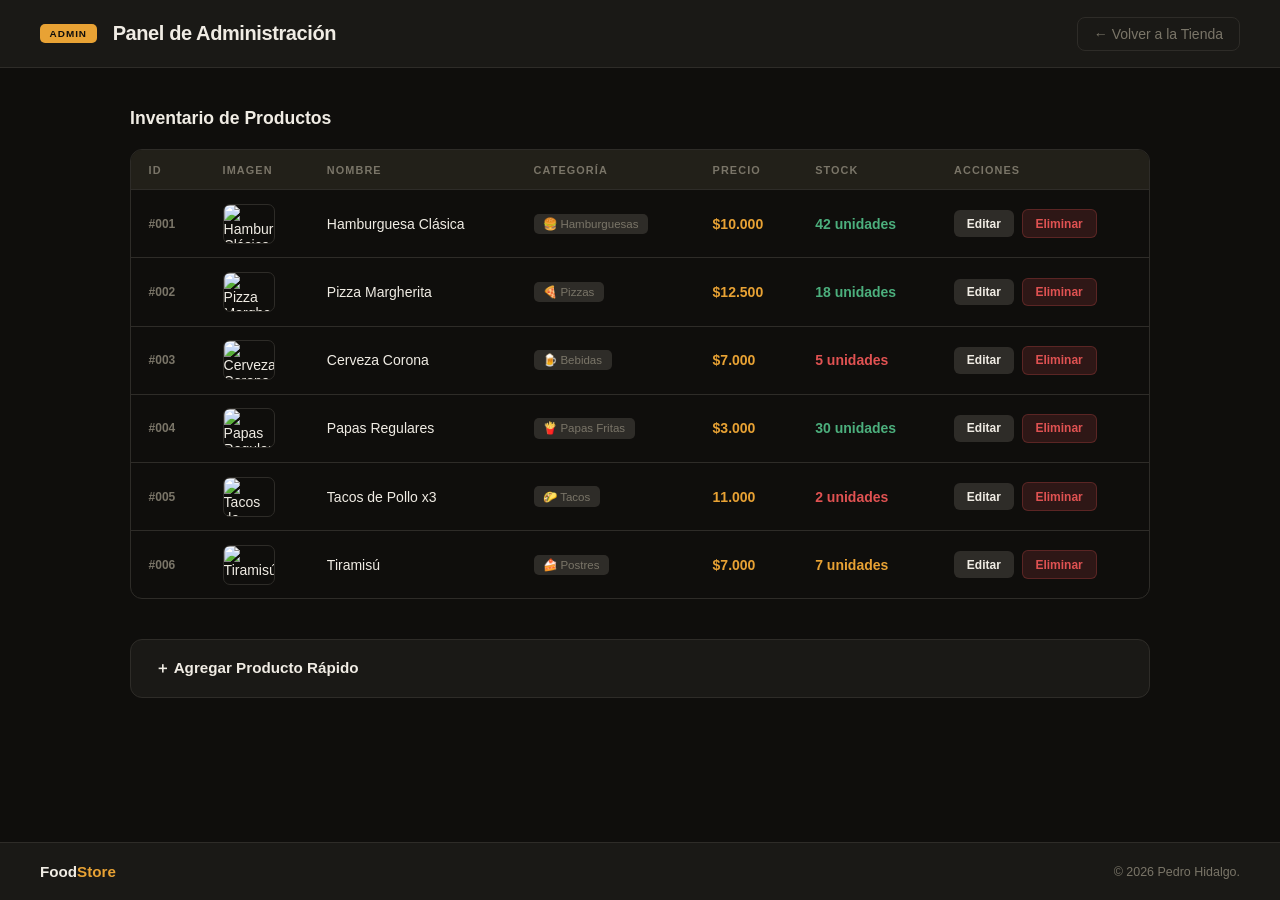
==== FoodStore/admin.html @ 9117f425 "TP 1" ====
<!DOCTYPE html>
<html lang="es">
<head>
  <meta charset="UTF-8" />
  <meta name="viewport" content="width=device-width, initial-scale=1.0" />
  <title>Food Store — Panel de Administración</title>
  
  <style>
    :root {
      --bg:        #0f0e0c;
      --surface:   #1a1916;
      --surface2:  #222019;
      --border:    #2e2c28;
      --accent:    #e8a234;
      --accent2:   #d45f2e;
      --danger:    #e05252;
      --success:   #4caf7d;
      --text:      #f0ece4;
      --muted:     #7a7568;
      --radius:    12px;
      --transition: .22s cubic-bezier(.4,0,.2,1);
    }

    *, *::before, *::after { box-sizing: border-box; margin: 0; padding: 0; }

    body {
      font-family:  sans-serif;
      background: var(--bg);
      color: var(--text);
      min-height: 100vh;
      display: grid;
      grid-template-rows: auto 1fr auto;
    }

    /* ─── Header ────────────────────────────────────────── */
    header {
      display: flex;
      align-items: center;
      justify-content: space-between;
      padding: 0 2.5rem;
      height: 68px;
      background: var(--surface);
      border-bottom: 1px solid var(--border);
      position: sticky;
      top: 0;
      z-index: 100;
    }

    .header-left {
      display: flex;
      align-items: center;
      gap: 1rem;
    }

    .admin-badge {
      background: var(--accent);
      color: var(--bg);
      font-family: sans-serif;
      font-size: 0.62rem;
      font-weight: 800;
      letter-spacing: 0.1em;
      text-transform: uppercase;
      padding: 0.25rem 0.6rem;
      border-radius: 5px;
    }

    header h1 {
      font-family: sans-serif;
      font-weight: 800;
      font-size: 1.25rem;
      letter-spacing: -0.02em;
      color: var(--text);
    }

    .btn-back {
      display: inline-flex;
      align-items: center;
      gap: 0.4rem;
      font-family: 'DM Sans', sans-serif;
      font-size: 0.875rem;
      font-weight: 500;
      color: var(--muted);
      text-decoration: none;
      padding: 0.5rem 1rem;
      border-radius: 8px;
      border: 1px solid var(--border);
      transition: color var(--transition), border-color var(--transition), background var(--transition);
    }

    .btn-back:hover {
      color: var(--text);
      border-color: var(--muted);
      background: var(--border);
    }

    /* ─── Main wrapper ──────────────────────────────────── */
    main {
      padding: 2.5rem;
      max-width: 1100px;
      width: 100%;
      margin: 0 auto;
      display: flex;
      flex-direction: column;
      gap: 2.5rem;
    }

    /* ─── Section header ────────────────────────────────── */
    .section-header {
      display: flex;
      align-items: baseline;
      justify-content: space-between;
      margin-bottom: 1.25rem;
      flex-wrap: wrap;
      gap: 0.5rem;
    }

    .section-header h2 {
      font-family: sans-serif;
      font-size: 1.1rem;
      font-weight: 700;
      color: var(--text);
    }

    /* ─── Table ─────────────────────────────────────────── */
    .table-wrap {
      overflow-x: auto;
      border: 1px solid var(--border);
      border-radius: var(--radius);
    }

    table {
      width: 100%;
      border-collapse: collapse;
      font-size: 0.875rem;
    }

    thead {
      background: var(--surface2);
    }

    thead th {
      font-family: sans-serif;
      font-size: 0.68rem;
      font-weight: 700;
      letter-spacing: 0.1em;
      text-transform: uppercase;
      color: var(--muted);
      padding: 0.85rem 1.1rem;
      text-align: left;
      white-space: nowrap;
      border-bottom: 1px solid var(--border);
    }

    tbody tr {
      border-bottom: 1px solid var(--border);
      transition: background var(--transition);
    }

    tbody tr:last-child { border-bottom: none; }

    tbody tr:hover { background: var(--surface2); }

    tbody td {
      padding: 0.85rem 1.1rem;
      vertical-align: middle;
      color: var(--text);
    }

    td.id-cell {
      font-family: sans-serif;
      font-size: 0.75rem;
      font-weight: 700;
      color: var(--muted);
    }

    td.img-cell img {
      width: 52px;
      height: 40px;
      object-fit: cover;
      border-radius: 7px;
      border: 1px solid var(--border);
      display: block;
    }

    td.name-cell {
      font-weight: 500;
    }

    .category-tag {
      display: inline-block;
      background: var(--border);
      color: var(--muted);
      font-size: 0.72rem;
      font-weight: 500;
      padding: 0.2rem 0.6rem;
      border-radius: 5px;
    }

    td.price-cell {
      font-family: sans-serif;
      font-weight: 700;
      color: var(--accent);
    }

    .stock-ok   { color: var(--success); font-weight: 600; }
    .stock-low  { color: var(--accent);  font-weight: 600; }
    .stock-critical { color: var(--danger);  font-weight: 600; }

    .actions-cell {
      display: flex;
      gap: 0.5rem;
      align-items: center;
    }

    .btn-edit, .btn-del {
      font-family: sans-serif;
      font-size: 0.75rem;
      font-weight: 700;
      padding: 0.4rem 0.8rem;
      border-radius: 6px;
      border: none;
      cursor: pointer;
      text-decoration: none;
      transition: opacity var(--transition), transform var(--transition);
      display: inline-block;
    }

    .btn-edit {
      background: var(--border);
      color: var(--text);
    }

    .btn-del {
      background: rgba(224,82,82,.15);
      color: var(--danger);
      border: 1px solid rgba(224,82,82,.25);
    }

    .btn-edit:hover, .btn-del:hover { opacity: 0.8; transform: scale(1.04); }

    /* ─── Details / Form ────────────────────────────────── */
    details {
      background: var(--surface);
      border: 1px solid var(--border);
      border-radius: var(--radius);
      overflow: hidden;
    }

    summary {
      display: flex;
      align-items: center;
      gap: 0.6rem;
      padding: 1.1rem 1.5rem;
      font-family: sans-serif;
      font-size: 0.95rem;
      font-weight: 700;
      cursor: pointer;
      user-select: none;
      list-style: none;
      transition: background var(--transition);
    }

    summary::-webkit-details-marker { display: none; }

    summary:hover { background: var(--surface2); }

    summary .arrow {
      margin-left: auto;
      font-size: 0.75rem;
      color: var(--muted);
      transition: transform var(--transition);
    }

    details[open] summary .arrow { transform: rotate(180deg); }

    details[open] summary {
      border-bottom: 1px solid var(--border);
    }

    .form-body {
      padding: 1.75rem 1.5rem;
    }

    .form-grid {
      display: grid;
      grid-template-columns: repeat(auto-fit, minmax(200px, 1fr));
      gap: 1.25rem 1.5rem;
      margin-bottom: 1.5rem;
    }

    .form-group {
      display: flex;
      flex-direction: column;
      gap: 0.45rem;
    }

    .form-group label {
      font-size: 0.75rem;
      font-weight: 600;
      font-family: sans-serif;
      letter-spacing: 0.07em;
      text-transform: uppercase;
      color: var(--muted);
    }

    .form-group input,
    .form-group select {
      background: var(--bg);
      border: 1px solid var(--border);
      color: var(--text);
      font-family: 'DM Sans', sans-serif;
      font-size: 0.9rem;
      padding: 0.65rem 0.9rem;
      border-radius: 8px;
      outline: none;
      transition: border-color var(--transition);
      appearance: none;
      -webkit-appearance: none;
    }

    .form-group input::placeholder { color: var(--muted); }

    .form-group input:focus,
    .form-group select:focus {
      border-color: var(--accent);
    }

    .select-wrap {
      position: relative;
    }

    .select-wrap::after {
      content: "▾";
      position: absolute;
      right: 0.9rem;
      top: 50%;
      transform: translateY(-50%);
      color: var(--muted);
      pointer-events: none;
      font-size: 0.8rem;
    }

    .select-wrap select { width: 100%; }

    .form-actions {
      display: flex;
      gap: 0.75rem;
      flex-wrap: wrap;
    }

    .btn-submit {
      background: var(--accent);
      color: var(--bg);
      border: none;
      padding: 0.7rem 1.5rem;
      border-radius: 8px;
      font-family: sans-serif;
      font-weight: 700;
      font-size: 0.85rem;
      cursor: pointer;
      transition: background var(--transition), transform var(--transition);
    }

    .btn-submit:hover {
      background: var(--accent2);
      transform: scale(1.03);
    }

    .btn-cancel {
      background: transparent;
      color: var(--muted);
      border: 1px solid var(--border);
      padding: 0.7rem 1.2rem;
      border-radius: 8px;
      font-family: sans-serif;
      font-weight: 600;
      font-size: 0.85rem;
      cursor: pointer;
      transition: color var(--transition), border-color var(--transition);
    }

    .btn-cancel:hover { color: var(--text); border-color: var(--muted); }

    /* ─── Footer ────────────────────────────────────────── */
    footer {
      background: var(--surface);
      border-top: 1px solid var(--border);
      padding: 1.25rem 2.5rem;
      display: flex;
      align-items: center;
      justify-content: space-between;
      flex-wrap: wrap;
      gap: 0.5rem;
    }

    footer .footer-brand {
      font-family: sans-serif;
      font-weight: 800;
      font-size: 0.95rem;
      color: var(--text);
    }

    footer .footer-brand span { color: var(--accent); }

    footer .footer-copy {
      font-size: 0.78rem;
      color: var(--muted);
    }

    /* ─── Responsive ────────────────────────────────────── */
    @media (max-width: 640px) {
      header { padding: 0 1.25rem; }
      header h1 { font-size: 1rem; }
      main { padding: 1.5rem 1.1rem; }
      .form-body { padding: 1.25rem 1rem; }
    }
  </style>
</head>
<body>

  <header>
    <div class="header-left">
      <span class="admin-badge">Admin</span>
      <h1>Panel de Administración</h1>
    </div>
    <a href="index.html" class="btn-back">← Volver a la Tienda</a>
  </header>

  <main>

    <section>
      <div class="section-header">
        <h2>Inventario de Productos</h2>
      </div>

      <div class="table-wrap">
        <table>
          <thead>
            <tr>
              <th>ID</th>
              <th>Imagen</th>
              <th>Nombre</th>
              <th>Categoría</th>
              <th>Precio</th>
              <th>Stock</th>
              <th>Acciones</th>
            </tr>
          </thead>
          <tbody>
            <tr>
              <td class="id-cell">#001</td>
              <td class="img-cell">
                <img src="/Assets/burguer.jpg" alt="Hamburguesa Clásica" />
              </td>
              <td class="name-cell">Hamburguesa Clásica</td>
              <td><span class="category-tag">🍔 Hamburguesas</span></td>
              <td class="price-cell">$10.000</td>
              <td><span class="stock-ok">42 unidades</span></td>
              <td>
                <div class="actions-cell">
                  <a href="#" class="btn-edit">Editar</a>
                  <a href="#" class="btn-del">Eliminar</a>
                </div>
              </td>
            </tr>
            <tr>
              <td class="id-cell">#002</td>
              <td class="img-cell">
                <img src="/Assets/pizza.jpg" alt="Pizza Margherita" />
              </td>
              <td class="name-cell">Pizza Margherita</td>
              <td><span class="category-tag">🍕 Pizzas</span></td>
              <td class="price-cell">$12.500</td>
              <td><span class="stock-ok">18 unidades</span></td>
              <td>
                <div class="actions-cell">
                  <a href="#" class="btn-edit">Editar</a>
                  <a href="#" class="btn-del">Eliminar</a>
                </div>
              </td>
            </tr>
            <tr>
              <td class="id-cell">#003</td>
              <td class="img-cell">
                <img src="/Assets/corona.jpg" alt="Cerveza Corona" />
              </td>
              <td class="name-cell">Cerveza Corona</td>
              <td><span class="category-tag">🍺 Bebidas</span></td>
              <td class="price-cell">$7.000</td>
              <td><span class="stock-critical">5 unidades</span></td>
              <td>
                <div class="actions-cell">
                  <a href="#" class="btn-edit">Editar</a>
                  <a href="#" class="btn-del">Eliminar</a>
                </div>
              </td>
            </tr>
            <tr>
              <td class="id-cell">#004</td>
              <td class="img-cell">
                <img src="/Assets/papas.jpg" alt="Papas Regulares" />
              </td>
              <td class="name-cell">Papas Regulares</td>
              <td><span class="category-tag">🍟 Papas Fritas</span></td>
              <td class="price-cell">$3.000</td>
              <td><span class="stock-ok">30 unidades</span></td>
              <td>
                <div class="actions-cell">
                  <a href="#" class="btn-edit">Editar</a>
                  <a href="#" class="btn-del">Eliminar</a>
                </div>
              </td>
            </tr>
            <tr>
              <td class="id-cell">#005</td>
              <td class="img-cell">
                <img src="/Assets/tacos.jpg" alt="Tacos de Pollo" />
              </td>
              <td class="name-cell">Tacos de Pollo x3</td>
              <td><span class="category-tag">🌮 Tacos</span></td>
              <td class="price-cell">11.000</td>
              <td><span class="stock-critical">2 unidades</span></td>
              <td>
                <div class="actions-cell">
                  <a href="#" class="btn-edit">Editar</a>
                  <a href="#" class="btn-del">Eliminar</a>
                </div>
              </td>
            </tr>
            <tr>
              <td class="id-cell">#006</td>
              <td class="img-cell">
                <img src="/Assets/tiramisu.jpg" alt="Tiramisú" />
              </td>
              <td class="name-cell">Tiramisú</td>
              <td><span class="category-tag">🍰 Postres</span></td>
              <td class="price-cell">$7.000</td>
              <td><span class="stock-low">7 unidades</span></td>
              <td>
                <div class="actions-cell">
                  <a href="#" class="btn-edit">Editar</a>
                  <a href="#" class="btn-del">Eliminar</a>
                </div>
              </td>
            </tr>
          </tbody>
        </table>
      </div>
    </section>

    <details>
      <summary>
        ＋ Agregar Producto Rápido
      </summary>
      <div class="form-body">
        <form action="#" method="POST">
          <div class="form-grid">

            <div class="form-group">
              <label for="prod-name">Nombre del Producto</label>
              <input
                type="text"
                id="prod-name"
                name="nombre"
                placeholder="Ej: Pizza Napolitana"
                required
              />
            </div>

            <div class="form-group">
              <label for="prod-price">Precio ($)</label>
              <input
                type="number"
                id="prod-price"
                name="precio"
                placeholder="Ej: 5500"
                min="0"
                step="50"
                required
              />
            </div>

            <div class="form-group">
              <label for="prod-cat">Categoría</label>
              <div class="select-wrap">
                <select id="prod-cat" name="categoria" required>
                  <option value="" disabled selected>Seleccionar…</option>
                  <option value="hamburguesas">🍔 Hamburguesas</option>
                  <option value="pizzas">🍕 Pizzas</option>
                  <option value="tacos">🌮 Tacos</option>
                  <option value="papas">🍟 Papas Fritas</option>
                  <option value="ensaladas">🥗 Ensaladas</option>
                  <option value="postres">🍰 Postres</option>
                  <option value="bebidas">🍺 Bebidas</option>
                </select>
              </div>
            </div>

          </div>

          <div class="form-actions">
            <button type="submit" class="btn-submit">Agregar Producto</button>
            <button type="reset"  class="btn-cancel">Limpiar</button>
          </div>
        </form>
      </div>
    </details>

  </main>

  <footer>
    <div class="footer-brand">Food<span>Store</span></div>
    <div class="footer-copy">© 2026 Pedro Hidalgo.</div>
  </footer>

</body>
</html>
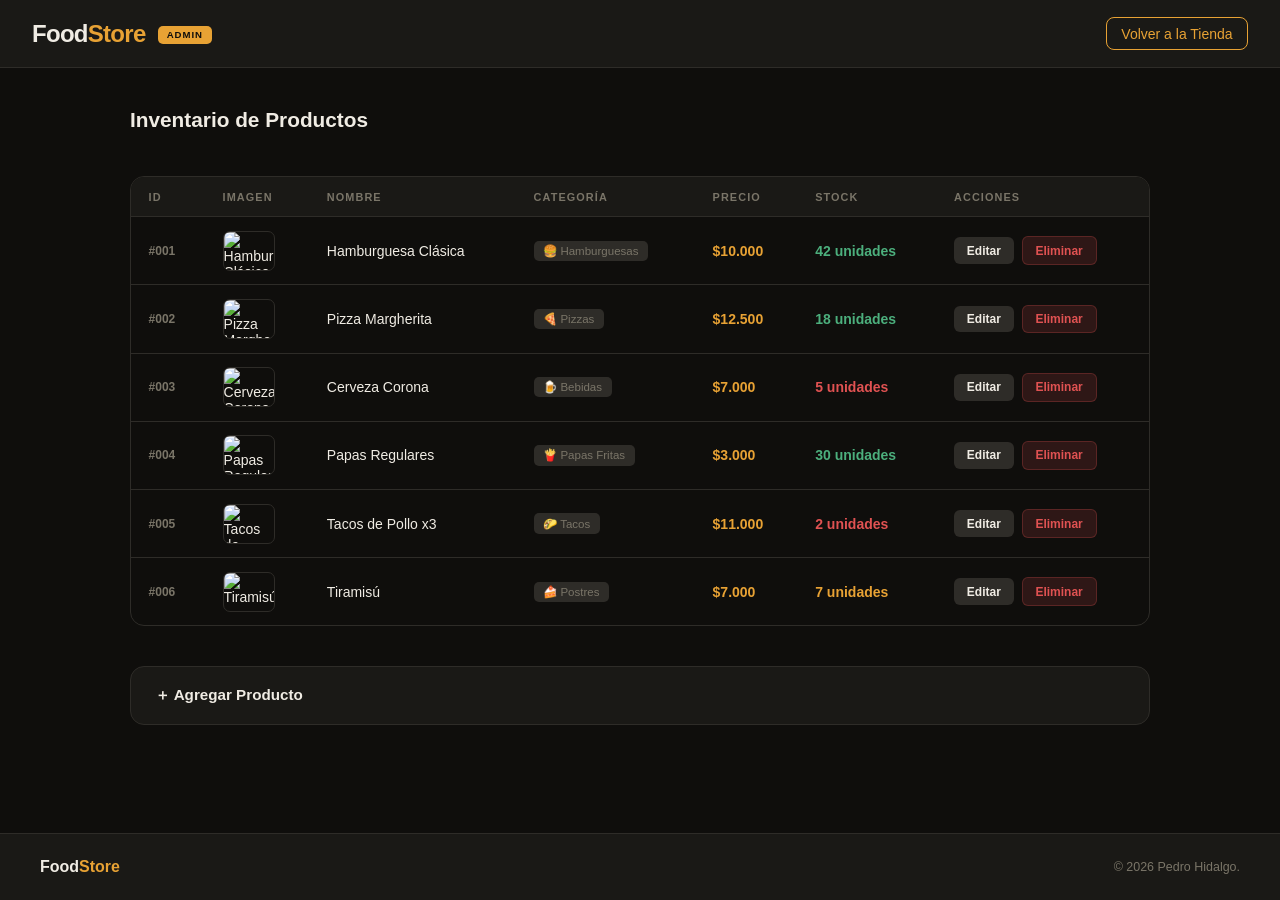
==== commit e0f258e0: "TP 3" ====
--- a/FoodStore/admin.html
+++ b/FoodStore/admin.html
@@ -4,433 +4,24 @@
   <meta charset="UTF-8" />
   <meta name="viewport" content="width=device-width, initial-scale=1.0" />
   <title>Food Store — Panel de Administración</title>
-  
-  <style>
-    :root {
-      --bg:        #0f0e0c;
-      --surface:   #1a1916;
-      --surface2:  #222019;
-      --border:    #2e2c28;
-      --accent:    #e8a234;
-      --accent2:   #d45f2e;
-      --danger:    #e05252;
-      --success:   #4caf7d;
-      --text:      #f0ece4;
-      --muted:     #7a7568;
-      --radius:    12px;
-      --transition: .22s cubic-bezier(.4,0,.2,1);
-    }
-
-    *, *::before, *::after { box-sizing: border-box; margin: 0; padding: 0; }
-
-    body {
-      font-family:  sans-serif;
-      background: var(--bg);
-      color: var(--text);
-      min-height: 100vh;
-      display: grid;
-      grid-template-rows: auto 1fr auto;
-    }
-
-    /* ─── Header ────────────────────────────────────────── */
-    header {
-      display: flex;
-      align-items: center;
-      justify-content: space-between;
-      padding: 0 2.5rem;
-      height: 68px;
-      background: var(--surface);
-      border-bottom: 1px solid var(--border);
-      position: sticky;
-      top: 0;
-      z-index: 100;
-    }
-
-    .header-left {
-      display: flex;
-      align-items: center;
-      gap: 1rem;
-    }
-
-    .admin-badge {
-      background: var(--accent);
-      color: var(--bg);
-      font-family: sans-serif;
-      font-size: 0.62rem;
-      font-weight: 800;
-      letter-spacing: 0.1em;
-      text-transform: uppercase;
-      padding: 0.25rem 0.6rem;
-      border-radius: 5px;
-    }
-
-    header h1 {
-      font-family: sans-serif;
-      font-weight: 800;
-      font-size: 1.25rem;
-      letter-spacing: -0.02em;
-      color: var(--text);
-    }
-
-    .btn-back {
-      display: inline-flex;
-      align-items: center;
-      gap: 0.4rem;
-      font-family: 'DM Sans', sans-serif;
-      font-size: 0.875rem;
-      font-weight: 500;
-      color: var(--muted);
-      text-decoration: none;
-      padding: 0.5rem 1rem;
-      border-radius: 8px;
-      border: 1px solid var(--border);
-      transition: color var(--transition), border-color var(--transition), background var(--transition);
-    }
-
-    .btn-back:hover {
-      color: var(--text);
-      border-color: var(--muted);
-      background: var(--border);
-    }
-
-    /* ─── Main wrapper ──────────────────────────────────── */
-    main {
-      padding: 2.5rem;
-      max-width: 1100px;
-      width: 100%;
-      margin: 0 auto;
-      display: flex;
-      flex-direction: column;
-      gap: 2.5rem;
-    }
-
-    /* ─── Section header ────────────────────────────────── */
-    .section-header {
-      display: flex;
-      align-items: baseline;
-      justify-content: space-between;
-      margin-bottom: 1.25rem;
-      flex-wrap: wrap;
-      gap: 0.5rem;
-    }
-
-    .section-header h2 {
-      font-family: sans-serif;
-      font-size: 1.1rem;
-      font-weight: 700;
-      color: var(--text);
-    }
-
-    /* ─── Table ─────────────────────────────────────────── */
-    .table-wrap {
-      overflow-x: auto;
-      border: 1px solid var(--border);
-      border-radius: var(--radius);
-    }
-
-    table {
-      width: 100%;
-      border-collapse: collapse;
-      font-size: 0.875rem;
-    }
-
-    thead {
-      background: var(--surface2);
-    }
-
-    thead th {
-      font-family: sans-serif;
-      font-size: 0.68rem;
-      font-weight: 700;
-      letter-spacing: 0.1em;
-      text-transform: uppercase;
-      color: var(--muted);
-      padding: 0.85rem 1.1rem;
-      text-align: left;
-      white-space: nowrap;
-      border-bottom: 1px solid var(--border);
-    }
-
-    tbody tr {
-      border-bottom: 1px solid var(--border);
-      transition: background var(--transition);
-    }
-
-    tbody tr:last-child { border-bottom: none; }
-
-    tbody tr:hover { background: var(--surface2); }
-
-    tbody td {
-      padding: 0.85rem 1.1rem;
-      vertical-align: middle;
-      color: var(--text);
-    }
-
-    td.id-cell {
-      font-family: sans-serif;
-      font-size: 0.75rem;
-      font-weight: 700;
-      color: var(--muted);
-    }
-
-    td.img-cell img {
-      width: 52px;
-      height: 40px;
-      object-fit: cover;
-      border-radius: 7px;
-      border: 1px solid var(--border);
-      display: block;
-    }
-
-    td.name-cell {
-      font-weight: 500;
-    }
-
-    .category-tag {
-      display: inline-block;
-      background: var(--border);
-      color: var(--muted);
-      font-size: 0.72rem;
-      font-weight: 500;
-      padding: 0.2rem 0.6rem;
-      border-radius: 5px;
-    }
-
-    td.price-cell {
-      font-family: sans-serif;
-      font-weight: 700;
-      color: var(--accent);
-    }
-
-    .stock-ok   { color: var(--success); font-weight: 600; }
-    .stock-low  { color: var(--accent);  font-weight: 600; }
-    .stock-critical { color: var(--danger);  font-weight: 600; }
-
-    .actions-cell {
-      display: flex;
-      gap: 0.5rem;
-      align-items: center;
-    }
-
-    .btn-edit, .btn-del {
-      font-family: sans-serif;
-      font-size: 0.75rem;
-      font-weight: 700;
-      padding: 0.4rem 0.8rem;
-      border-radius: 6px;
-      border: none;
-      cursor: pointer;
-      text-decoration: none;
-      transition: opacity var(--transition), transform var(--transition);
-      display: inline-block;
-    }
-
-    .btn-edit {
-      background: var(--border);
-      color: var(--text);
-    }
-
-    .btn-del {
-      background: rgba(224,82,82,.15);
-      color: var(--danger);
-      border: 1px solid rgba(224,82,82,.25);
-    }
-
-    .btn-edit:hover, .btn-del:hover { opacity: 0.8; transform: scale(1.04); }
-
-    /* ─── Details / Form ────────────────────────────────── */
-    details {
-      background: var(--surface);
-      border: 1px solid var(--border);
-      border-radius: var(--radius);
-      overflow: hidden;
-    }
-
-    summary {
-      display: flex;
-      align-items: center;
-      gap: 0.6rem;
-      padding: 1.1rem 1.5rem;
-      font-family: sans-serif;
-      font-size: 0.95rem;
-      font-weight: 700;
-      cursor: pointer;
-      user-select: none;
-      list-style: none;
-      transition: background var(--transition);
-    }
-
-    summary::-webkit-details-marker { display: none; }
-
-    summary:hover { background: var(--surface2); }
-
-    summary .arrow {
-      margin-left: auto;
-      font-size: 0.75rem;
-      color: var(--muted);
-      transition: transform var(--transition);
-    }
-
-    details[open] summary .arrow { transform: rotate(180deg); }
-
-    details[open] summary {
-      border-bottom: 1px solid var(--border);
-    }
-
-    .form-body {
-      padding: 1.75rem 1.5rem;
-    }
-
-    .form-grid {
-      display: grid;
-      grid-template-columns: repeat(auto-fit, minmax(200px, 1fr));
-      gap: 1.25rem 1.5rem;
-      margin-bottom: 1.5rem;
-    }
-
-    .form-group {
-      display: flex;
-      flex-direction: column;
-      gap: 0.45rem;
-    }
-
-    .form-group label {
-      font-size: 0.75rem;
-      font-weight: 600;
-      font-family: sans-serif;
-      letter-spacing: 0.07em;
-      text-transform: uppercase;
-      color: var(--muted);
-    }
-
-    .form-group input,
-    .form-group select {
-      background: var(--bg);
-      border: 1px solid var(--border);
-      color: var(--text);
-      font-family: 'DM Sans', sans-serif;
-      font-size: 0.9rem;
-      padding: 0.65rem 0.9rem;
-      border-radius: 8px;
-      outline: none;
-      transition: border-color var(--transition);
-      appearance: none;
-      -webkit-appearance: none;
-    }
-
-    .form-group input::placeholder { color: var(--muted); }
-
-    .form-group input:focus,
-    .form-group select:focus {
-      border-color: var(--accent);
-    }
-
-    .select-wrap {
-      position: relative;
-    }
-
-    .select-wrap::after {
-      content: "▾";
-      position: absolute;
-      right: 0.9rem;
-      top: 50%;
-      transform: translateY(-50%);
-      color: var(--muted);
-      pointer-events: none;
-      font-size: 0.8rem;
-    }
-
-    .select-wrap select { width: 100%; }
-
-    .form-actions {
-      display: flex;
-      gap: 0.75rem;
-      flex-wrap: wrap;
-    }
-
-    .btn-submit {
-      background: var(--accent);
-      color: var(--bg);
-      border: none;
-      padding: 0.7rem 1.5rem;
-      border-radius: 8px;
-      font-family: sans-serif;
-      font-weight: 700;
-      font-size: 0.85rem;
-      cursor: pointer;
-      transition: background var(--transition), transform var(--transition);
-    }
-
-    .btn-submit:hover {
-      background: var(--accent2);
-      transform: scale(1.03);
-    }
-
-    .btn-cancel {
-      background: transparent;
-      color: var(--muted);
-      border: 1px solid var(--border);
-      padding: 0.7rem 1.2rem;
-      border-radius: 8px;
-      font-family: sans-serif;
-      font-weight: 600;
-      font-size: 0.85rem;
-      cursor: pointer;
-      transition: color var(--transition), border-color var(--transition);
-    }
-
-    .btn-cancel:hover { color: var(--text); border-color: var(--muted); }
-
-    /* ─── Footer ────────────────────────────────────────── */
-    footer {
-      background: var(--surface);
-      border-top: 1px solid var(--border);
-      padding: 1.25rem 2.5rem;
-      display: flex;
-      align-items: center;
-      justify-content: space-between;
-      flex-wrap: wrap;
-      gap: 0.5rem;
-    }
-
-    footer .footer-brand {
-      font-family: sans-serif;
-      font-weight: 800;
-      font-size: 0.95rem;
-      color: var(--text);
-    }
-
-    footer .footer-brand span { color: var(--accent); }
-
-    footer .footer-copy {
-      font-size: 0.78rem;
-      color: var(--muted);
-    }
-
-    /* ─── Responsive ────────────────────────────────────── */
-    @media (max-width: 640px) {
-      header { padding: 0 1.25rem; }
-      header h1 { font-size: 1rem; }
-      main { padding: 1.5rem 1.1rem; }
-      .form-body { padding: 1.25rem 1rem; }
-    }
-  </style>
+  <link rel="stylesheet" href="css/styles.css" />
+  <link rel="stylesheet" href="css/admin.css" />
+  <link rel="icon" href="assets/favicon.ico" />
 </head>
 <body>
 
   <header>
-    <div class="header-left">
-      <span class="admin-badge">Admin</span>
-      <h1>Panel de Administración</h1>
-    </div>
-    <a href="index.html" class="btn-back">← Volver a la Tienda</a>
+    <h1>Food<span>Store</span> <small class="admin-badge">Admin</small></h1>
+    <nav>
+      <a href="index.html" class="volver">Volver a la Tienda</a>
+    </nav>
   </header>
 
-  <main>
+  <main class="admin-main">
 
     <section>
       <div class="section-header">
-        <h2>Inventario de Productos</h2>
+        <p class="section-title">Inventario de Productos</p>
       </div>
 
       <div class="table-wrap">
@@ -450,7 +41,7 @@
             <tr>
               <td class="id-cell">#001</td>
               <td class="img-cell">
-                <img src="/Assets/burguer.jpg" alt="Hamburguesa Clásica" />
+                <img src="assets/burguer.jpg" alt="Hamburguesa Clásica" />
               </td>
               <td class="name-cell">Hamburguesa Clásica</td>
               <td><span class="category-tag">🍔 Hamburguesas</span></td>
@@ -466,7 +57,7 @@
             <tr>
               <td class="id-cell">#002</td>
               <td class="img-cell">
-                <img src="/Assets/pizza.jpg" alt="Pizza Margherita" />
+                <img src="assets/pizza.jpg" alt="Pizza Margherita" />
               </td>
               <td class="name-cell">Pizza Margherita</td>
               <td><span class="category-tag">🍕 Pizzas</span></td>
@@ -482,7 +73,7 @@
             <tr>
               <td class="id-cell">#003</td>
               <td class="img-cell">
-                <img src="/Assets/corona.jpg" alt="Cerveza Corona" />
+                <img src="assets/corona.jpg" alt="Cerveza Corona" />
               </td>
               <td class="name-cell">Cerveza Corona</td>
               <td><span class="category-tag">🍺 Bebidas</span></td>
@@ -498,7 +89,7 @@
             <tr>
               <td class="id-cell">#004</td>
               <td class="img-cell">
-                <img src="/Assets/papas.jpg" alt="Papas Regulares" />
+                <img src="assets/papas.jpg" alt="Papas Regulares" />
               </td>
               <td class="name-cell">Papas Regulares</td>
               <td><span class="category-tag">🍟 Papas Fritas</span></td>
@@ -514,11 +105,11 @@
             <tr>
               <td class="id-cell">#005</td>
               <td class="img-cell">
-                <img src="/Assets/tacos.jpg" alt="Tacos de Pollo" />
+                <img src="assets/tacos.jpg" alt="Tacos de Pollo" />
               </td>
               <td class="name-cell">Tacos de Pollo x3</td>
               <td><span class="category-tag">🌮 Tacos</span></td>
-              <td class="price-cell">11.000</td>
+              <td class="price-cell">$11.000</td>
               <td><span class="stock-critical">2 unidades</span></td>
               <td>
                 <div class="actions-cell">
@@ -530,7 +121,7 @@
             <tr>
               <td class="id-cell">#006</td>
               <td class="img-cell">
-                <img src="/Assets/tiramisu.jpg" alt="Tiramisú" />
+                <img src="assets/tiramisu.jpg" alt="Tiramisú" />
               </td>
               <td class="name-cell">Tiramisú</td>
               <td><span class="category-tag">🍰 Postres</span></td>
@@ -550,7 +141,7 @@
 
     <details>
       <summary>
-        ＋ Agregar Producto Rápido
+        ＋ Agregar Producto
       </summary>
       <div class="form-body">
         <form action="#" method="POST">
--- a/FoodStore/css/styles.css
+++ b/FoodStore/css/styles.css
@@ -0,0 +1,329 @@
+
+    /* ─── Variables ─────────────────────────────────────── */
+    :root {
+      --background: #0f0e0c;
+      --surface:    #1a1916;
+      --border:     #2e2c28;
+      --accent:     #e8a234;
+      --accent2:    #d45f2e;
+      --text:       #f0ece4;
+      --muted:      #7a7568;
+      --radius:     14px;
+      --transition: .25s cubic-bezier(.4,0,.2,1);
+    }
+
+    *, *::before, *::after { box-sizing: border-box; margin: 0; padding: 0; }
+
+
+    body {
+      font-family: sans-serif;
+      background: var(--background);
+      color: var(--text);
+      min-height: 100vh;
+      display: grid;
+      grid-template-rows: auto 1fr auto;
+      grid-template-columns: 240px 1fr;
+      grid-template-areas:
+        "header header"
+        "aside  main"
+        "footer footer";
+    }
+
+    /* ─── Header ────────────────────────────────────────── */
+    header {
+      grid-area: header;
+      display: flex;
+      align-items: center;
+      justify-content: space-between;
+      padding: 0 2rem;
+      height: 68px;
+      background: var(--surface);
+      border-bottom: 1px solid var(--border);
+      position: sticky;
+      top: 0;
+      z-index: 100;
+    }
+
+    header h1 {
+      font-family: sans-serif;
+      font-weight: 800;
+      font-size: 1.5rem;
+      letter-spacing: -0.03em;
+      color: var(--text);
+    }
+
+    header h1 span {
+      color: var(--accent);
+    }
+
+    nav {
+      display: flex;
+      gap: 0.25rem;
+      align-items: center;
+    }
+
+    nav a {
+      font-family: sans-serif;
+      font-size: 0.875rem;
+      font-weight: 500;
+      color: var(--muted);
+      text-decoration: none;
+      padding: 0.45rem 0.9rem;
+      border-radius: 8px;
+      transition: color var(--transition), background var(--transition);
+    }
+
+    nav a:hover {
+      color: var(--text);
+      background: var(--border);
+    }
+
+    nav a.active {
+      color: var(--text);
+      background: var(--border);
+    }
+
+    nav a.admin {
+      color: var(--accent);
+      border: 1px solid var(--accent);
+      margin-left: 0.5rem;
+    }
+
+    nav a.admin:hover {
+      background: var(--accent);
+      color: var(--background);
+    }
+
+    /* ─── Aside / Sidebar ───────────────────────────────── */
+    aside {
+      grid-area: aside;
+      padding: 2rem 1.25rem;
+      border-right: 1px solid var(--border);
+      background: var(--surface);
+    }
+
+    aside h2 {
+      font-family:  sans-serif;
+      font-size: 0.7rem;
+      font-weight: 700;
+      letter-spacing: 0.12em;
+      text-transform: uppercase;
+      color: var(--muted);
+      margin-bottom: 1rem;
+    }
+
+    aside ul {
+      list-style: none;
+      display: flex;
+      flex-direction: column;
+      gap: 0.25rem;
+    }
+
+    aside ul li a {
+      display: flex;
+      align-items: center;
+      gap: 0.65rem;
+      padding: 0.6rem 0.85rem;
+      border-radius: 10px;
+      font-size: 0.9rem;
+      font-weight: 400;
+      color: var(--muted);
+      text-decoration: none;
+      transition: background var(--transition), color var(--transition);
+    }
+
+    aside ul li a:hover,
+    aside ul li a.active {
+      background: var(--border);
+      color: var(--text);
+    }
+
+    aside ul li a .cat-icon {
+      font-size: 1.1rem;
+    }
+
+    /* ─── Main ──────────────────────────────────────────── */
+    main {
+      grid-area: main;
+      padding: 2rem 2.5rem;
+      overflow-y: auto;
+    }
+
+    /* Section title */
+    .section-title {
+      font-family:  sans-serif;
+      font-size: 1.3rem;
+      font-weight: 700;
+      margin-bottom: 1.5rem;
+      color: var(--text);
+    }
+
+    /* Product grid */
+    .product-grid {
+      display: grid;
+      grid-template-columns: repeat(auto-fill, minmax(230px, 1fr));
+      gap: 1.25rem;
+    }
+
+    article.product-card {
+      background: var(--surface);
+      border: 1px solid var(--border);
+      border-radius: var(--radius);
+      overflow: hidden;
+      display: flex;
+      flex-direction: column;
+      transition: transform var(--transition), border-color var(--transition), box-shadow var(--transition);
+      animation: fadeUp .4s ease both;
+    }
+
+    article.product-card:hover {
+      transform: translateY(-4px);
+      border-color: var(--accent);
+      box-shadow: 0 12px 20px rgba(232,162,52,.12);
+    }
+
+    .product-img-wrap {
+      position: relative;
+      height: 175px;
+      background: var(--border);
+      overflow: hidden;
+    }
+
+    .product-img-wrap img {
+      width: 100%;
+      height: 100%;
+      object-fit: cover;
+      transition: transform .4s ease;
+    }
+
+    article.product-card:hover .product-img-wrap img {
+      transform: scale(1.06);
+    }
+
+    .product-info {
+      padding: 1rem 1.1rem;
+      flex: 1;
+      display: flex;
+      flex-direction: column;
+      gap: 0.4rem;
+    }
+
+    .product-info h3 {
+      font-family:  sans-serif;
+      font-size: 1rem;
+      font-weight: 700;
+      line-height: 1.2;
+    }
+
+    .product-info p {
+      font-size: 0.82rem;
+      color: var(--muted);
+      line-height: 1.5;
+      flex: 1;
+    }
+
+    .product-footer {
+      display: flex;
+      align-items: center;
+      justify-content: space-between;
+      margin-top: 0.75rem;
+    }
+
+    .product-footer strong {
+      font-family:  sans-serif;
+      font-size: 1.1rem;
+      font-weight: 800;
+      color: var(--accent);
+    }
+
+    .btn-add {
+      background: var(--accent);
+      color: var(--background);
+      border: none;
+      padding: 0.5rem 1rem;
+      border-radius: 8px;
+      font-family:  sans-serif;
+      font-weight: 700;
+      font-size: 0.8rem;
+      cursor: pointer;
+      transition: background var(--transition), transform var(--transition);
+    }
+
+    .btn-add:hover {
+      background: var(--accent2);
+      transform: scale(1.04);
+    }
+
+    .btn-add:active {
+      transform: scale(0.97);
+    }
+
+    footer {
+      grid-area: footer;
+      background: var(--surface);
+      border-top: 1px solid var(--border);
+      padding: 1.5rem 2.5rem;
+      display: flex;
+      align-items: center;
+      justify-content: space-between;
+      gap: 1rem;
+      flex-wrap: wrap;
+    }
+
+    footer .footer-brand {
+      font-family:  sans-serif;
+      font-weight: 800;
+      font-size: 1rem;
+      color: var(--text);
+    }
+
+    footer .footer-brand span { color: var(--accent); }
+
+    footer .footer-contact {
+      font-size: 0.83rem;
+      color: var(--muted);
+      display: flex;
+      gap: 1.5rem;
+      flex-wrap: wrap;
+    }
+
+    footer .footer-contact a {
+      color: var(--muted);
+      text-decoration: none;
+      transition: color var(--transition);
+    }
+
+    footer .footer-contact a:hover { color: var(--accent); }
+
+    footer .footer-copy {
+      font-size: 0.78rem;
+      color: var(--muted);
+    }
+
+    /* ─── Responsive ────────────────────────────────────── */
+    @media (max-width: 768px) {
+      body {
+        grid-template-columns: 1fr;
+        grid-template-areas:
+          "header"
+          "aside"
+          "main"
+          "footer";
+      }
+
+      aside {
+        border-right: none;
+        border-bottom: 1px solid var(--border);
+        padding: 1rem 1.25rem;
+      }
+
+      aside ul { flex-direction: row; flex-wrap: wrap; }
+
+      main { padding: 1.5rem 1.25rem; }
+
+      header { padding: 0 1.25rem; }
+
+      header h1 { font-size: 1.2rem; }
+
+      nav a { font-size: 0.78rem; padding: 0.4rem 0.65rem; }
+    }
--- a/FoodStore/css/admin.css
+++ b/FoodStore/css/admin.css
@@ -0,0 +1,326 @@
+/* ─── admin.css — estilos exclusivos del panel admin ───────────────────────
+   Depende de css/styles.css (variables y estilos base).
+   ─────────────────────────────────────────────────────────────────────────── */
+
+/* Variables adicionales del admin */
+:root {
+  --danger:  #e05252;
+  --success: #4caf7d;
+}
+
+/* ─── Badge "Admin" junto al logo ──────────────────────── */
+.admin-badge {
+  background: var(--accent);
+  color: var(--background);
+  font-size: 0.6rem;
+  font-weight: 800;
+  letter-spacing: 0.1em;
+  text-transform: uppercase;
+  padding: 0.2rem 0.55rem;
+  border-radius: 5px;
+  vertical-align: middle;
+  margin-left: 0.4rem;
+}
+
+/* ─── Main del admin (sin sidebar) ─────────────────────── */
+.admin-main {
+  grid-column: 1 / -1; /* ocupa todo el ancho, sin aside */
+  padding: 2.5rem;
+  max-width: 1100px;
+  width: 100%;
+  margin: 0 auto;
+  display: flex;
+  flex-direction: column;
+  gap: 2.5rem;
+}
+
+/* ─── Section header ────────────────────────────────────── */
+.section-header {
+  display: flex;
+  align-items: baseline;
+  justify-content: space-between;
+  margin-bottom: 1.25rem;
+  flex-wrap: wrap;
+  gap: 0.5rem;
+}
+
+nav a.volver {
+  color: var(--accent);
+  border: 1px solid var(--accent);
+  margin-left: 0.5rem;
+}
+
+nav a.volver:hover {
+  background: var(--accent);
+  color: var(--background);
+}
+
+/* ─── Tabla ─────────────────────────────────────────────── */
+.table-wrap {
+  overflow-x: auto;
+  border: 1px solid var(--border);
+  border-radius: var(--radius);
+}
+
+table {
+  width: 100%;
+  border-collapse: collapse;
+  font-size: 0.875rem;
+}
+
+thead {
+  background: var(--surface);
+}
+
+thead th {
+  font-size: 0.68rem;
+  font-weight: 700;
+  letter-spacing: 0.1em;
+  text-transform: uppercase;
+  color: var(--muted);
+  padding: 0.85rem 1.1rem;
+  text-align: left;
+  white-space: nowrap;
+  border-bottom: 1px solid var(--border);
+}
+
+tbody tr {
+  border-bottom: 1px solid var(--border);
+  transition: background var(--transition);
+}
+
+tbody tr:last-child { border-bottom: none; }
+
+tbody tr:hover { background: var(--surface); }
+
+tbody td {
+  padding: 0.85rem 1.1rem;
+  vertical-align: middle;
+  color: var(--text);
+}
+
+td.id-cell {
+  font-size: 0.75rem;
+  font-weight: 700;
+  color: var(--muted);
+}
+
+td.img-cell img {
+  width: 52px;
+  height: 40px;
+  object-fit: cover;
+  border-radius: 7px;
+  border: 1px solid var(--border);
+  display: block;
+}
+
+td.name-cell { font-weight: 500; }
+
+.category-tag {
+  display: inline-block;
+  background: var(--border);
+  color: var(--muted);
+  font-size: 0.72rem;
+  font-weight: 500;
+  padding: 0.2rem 0.6rem;
+  border-radius: 5px;
+}
+
+td.price-cell {
+  font-weight: 700;
+  color: var(--accent);
+}
+
+.stock-ok       { color: var(--success); font-weight: 600; }
+.stock-low      { color: var(--accent);  font-weight: 600; }
+.stock-critical { color: var(--danger);  font-weight: 600; }
+
+.actions-cell {
+  display: flex;
+  gap: 0.5rem;
+  align-items: center;
+}
+
+.btn-edit,
+.btn-del {
+  font-size: 0.75rem;
+  font-weight: 700;
+  padding: 0.4rem 0.8rem;
+  border-radius: 6px;
+  border: none;
+  cursor: pointer;
+  text-decoration: none;
+  transition: opacity var(--transition), transform var(--transition);
+  display: inline-block;
+}
+
+.btn-edit {
+  background: var(--border);
+  color: var(--text);
+}
+
+.btn-del {
+  background: rgba(224, 82, 82, .15);
+  color: var(--danger);
+  border: 1px solid rgba(224, 82, 82, .25);
+}
+
+.btn-edit:hover,
+.btn-del:hover { opacity: 0.8; transform: scale(1.04); }
+
+/* ─── Details / Formulario ──────────────────────────────── */
+details {
+  background: var(--surface);
+  border: 1px solid var(--border);
+  border-radius: var(--radius);
+  overflow: hidden;
+}
+
+summary {
+  display: flex;
+  align-items: center;
+  gap: 0.6rem;
+  padding: 1.1rem 1.5rem;
+  font-size: 0.95rem;
+  font-weight: 700;
+  cursor: pointer;
+  user-select: none;
+  list-style: none;
+  transition: background var(--transition);
+}
+
+summary::-webkit-details-marker { display: none; }
+summary:hover { background: var(--border); }
+
+summary .arrow {
+  margin-left: auto;
+  font-size: 0.75rem;
+  color: var(--muted);
+  transition: transform var(--transition);
+}
+
+details[open] summary .arrow  { transform: rotate(180deg); }
+details[open] summary          { border-bottom: 1px solid var(--border); }
+
+.form-body {
+  padding: 1.75rem 1.5rem;
+}
+
+.form-grid {
+  display: grid;
+  grid-template-columns: repeat(auto-fit, minmax(200px, 1fr));
+  gap: 1.25rem 1.5rem;
+  margin-bottom: 1.5rem;
+}
+
+.form-group {
+  display: flex;
+  flex-direction: column;
+  gap: 0.45rem;
+}
+
+.form-group label {
+  font-size: 0.8rem;
+  font-weight: 600;
+  color: var(--muted);
+  text-transform: uppercase;
+  letter-spacing: 0.06em;
+}
+
+.form-group input,
+.form-group select {
+  background: var(--background);
+  border: 1px solid var(--border);
+  border-radius: 8px;
+  color: var(--text);
+  font-size: 0.9rem;
+  padding: 0.6rem 0.85rem;
+  outline: none;
+  transition: border-color var(--transition);
+  appearance: none;
+}
+
+.form-group input::placeholder { color: var(--muted); }
+
+.form-group input:focus,
+.form-group select:focus { border-color: var(--accent); }
+
+.select-wrap { position: relative; }
+
+.select-wrap::after {
+  content: "▾";
+  position: absolute;
+  right: 0.9rem;
+  top: 50%;
+  transform: translateY(-50%);
+  color: var(--muted);
+  pointer-events: none;
+  font-size: 0.8rem;
+}
+
+.select-wrap select { width: 100%; }
+
+.form-actions {
+  display: flex;
+  gap: 0.75rem;
+  flex-wrap: wrap;
+}
+
+.btn-submit {
+  background: var(--accent);
+  color: var(--background);
+  border: none;
+  padding: 0.7rem 1.5rem;
+  border-radius: 8px;
+  font-weight: 700;
+  font-size: 0.85rem;
+  cursor: pointer;
+  transition: background var(--transition), transform var(--transition);
+}
+ 
+.btn-submit:hover {
+  background: var(--accent2);
+  transform: scale(1.03);
+}
+ 
+.btn-cancel {
+
+  background: transparent;
+
+  color: var(--muted);
+
+  border: 1px solid var(--border);
+
+  padding: 0.7rem 1.2rem;
+
+  border-radius: 8px;
+
+  font-weight: 600;
+
+  font-size: 0.85rem;
+
+  cursor: pointer;
+
+  transition: color var(--transition), border-color var(--transition);
+
+}
+
+.btn-cancel {
+  background: transparent;
+  color: var(--muted);
+  border: 1px solid var(--border);
+  padding: 0.7rem 1.2rem;
+  border-radius: 8px;
+  font-weight: 600;
+  font-size: 0.85rem;
+  cursor: pointer;
+  transition: color var(--transition), border-color var(--transition);
+}
+
+.btn-cancel:hover { color: var(--text); border-color: var(--muted); }
+
+/* ─── Responsive ────────────────────────────────────────── */
+@media (max-width: 640px) {
+  .admin-main { padding: 1.5rem 1.1rem; }
+  .form-body  { padding: 1.25rem 1rem; }
+}
